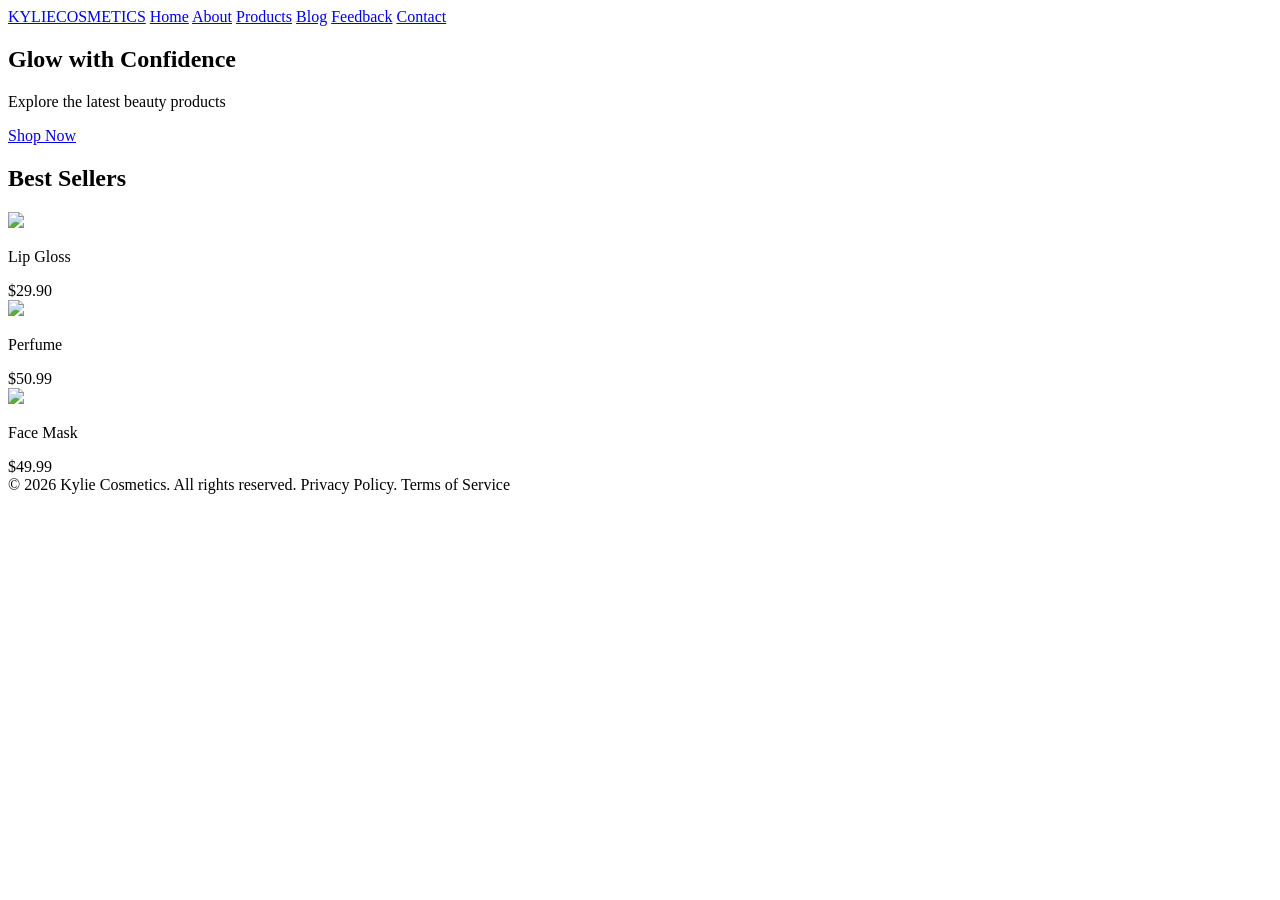
==== index.html @ de4be009 "Add files via upload" ====
<!DOCTYPE html>
<html lang="en">
<head>
<meta charset="UTF-8">
<meta name="viewport" content="width=device-width, initial-scale=1.0">
<title>Home - Kylie Cosmetics</title>
<link rel="stylesheet" href="style.css">
</head>

<body>

<nav>
  <a href="index.html" class="nav-logo">KYLIE<span>COSMETICS</span></a>
  <a href="index.html">Home</a>
  <a href="about.html">About</a>
  <a href="products.html">Products</a>
  <a href="blog.html">Blog</a>
  <a href="feedback.html">Feedback</a>
  <a href="contact.html">Contact</a>

</nav>

<main>

<section class="hero">
  <div class="hero-content">
    <h1>Glow with Confidence</h1>
    <p>Explore the latest beauty products</p>
    <a href="products.html" class="hero-btn">Shop Now</a>
  </div>
</section>

<section class="featured">
  <h2>Best Sellers</h2>

  <div class="product-grid">
    <div class="product-card">
      <img src="image/lipgloss3.jpg">
      <p class="product-name">Lip Gloss</p>
      <div class="price">$29.90</div>
    </div>

    <div class="product-card">
      <img src="image/kylie's perfume 3.jpg">
      <p class="product-name">Perfume</p>
      <div class="price">$50.99</div>
    </div>

    <div class="product-card">
      <img src="image/Best Facemask.jpg">
      <p class="product-name">Face Mask</p>
      <div class="price">$49.99</div>
    </div>
  </div>

</section>

</main>

<footer>
   <span>© 2026 Kylie Cosmetics. All rights reserved. Privacy Policy. Terms of Service</span>
</footer>
<script src="script.js"></script>
</body>
</html>
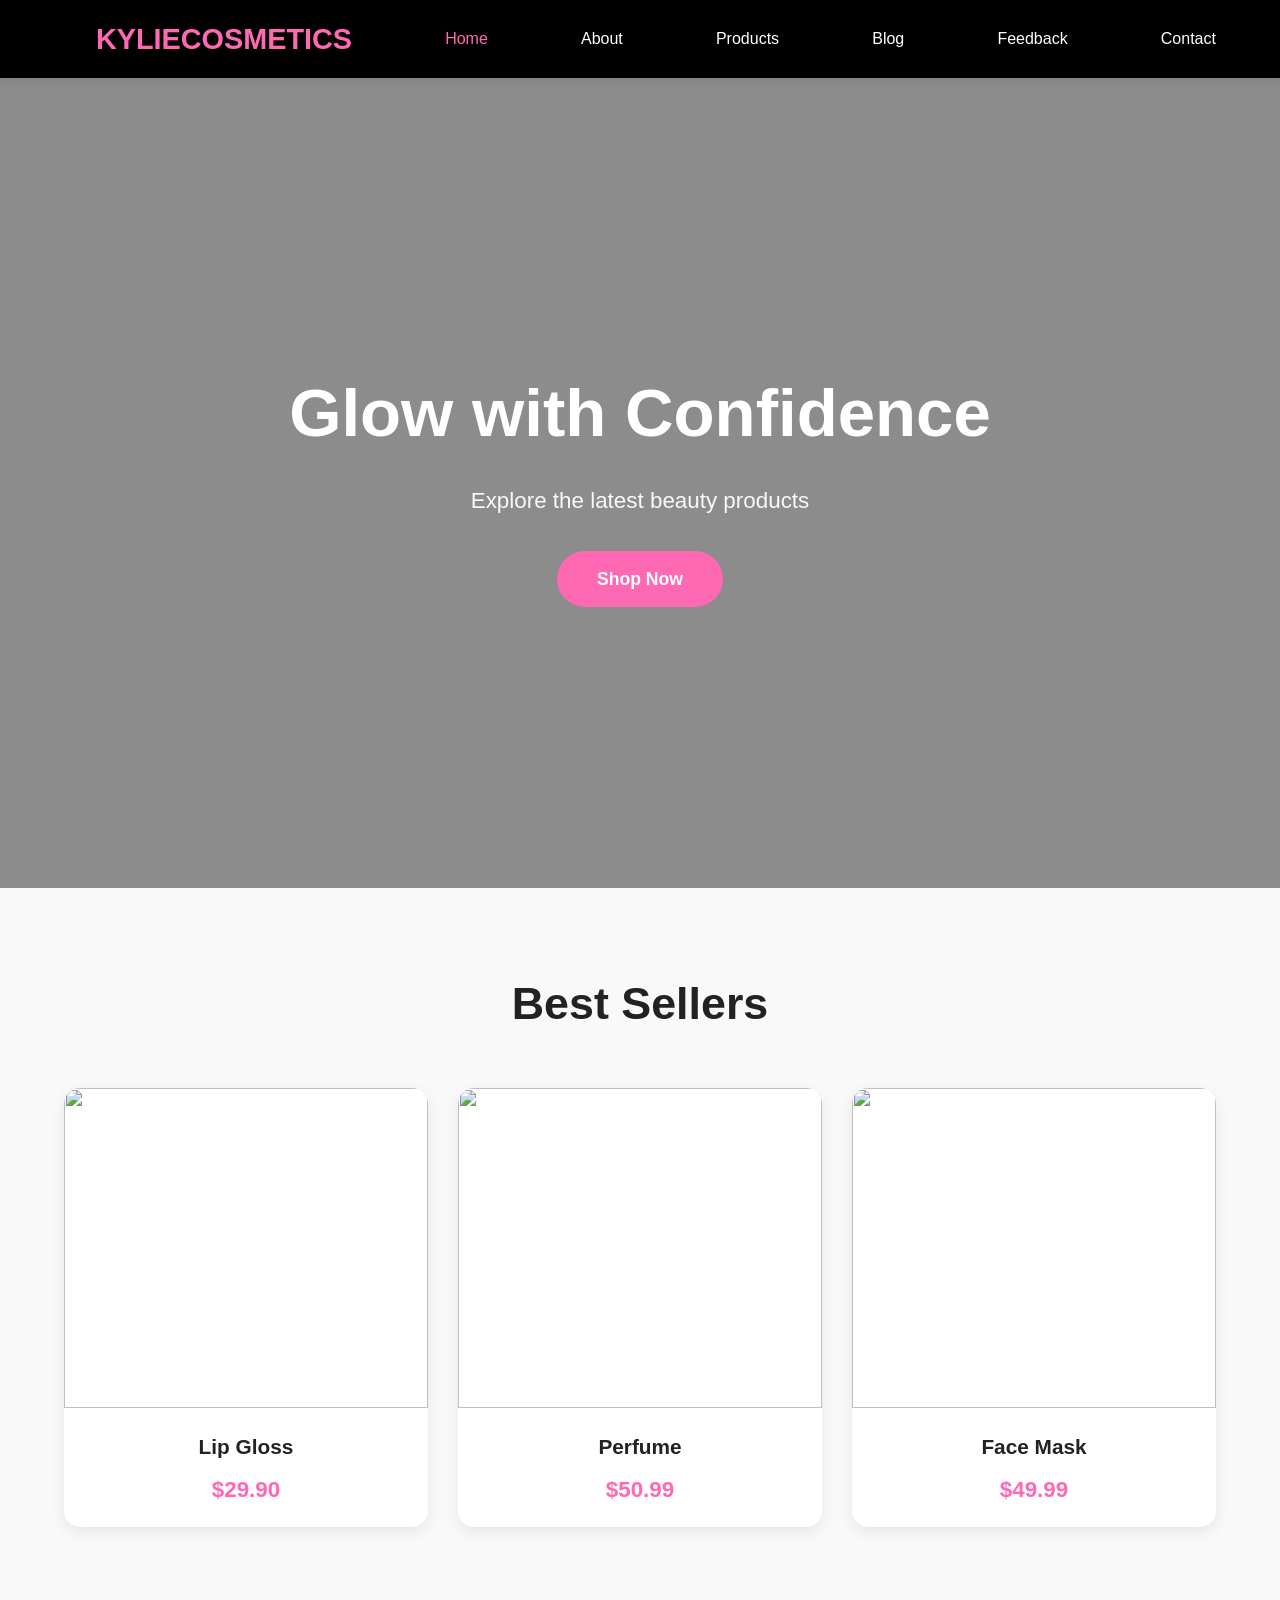
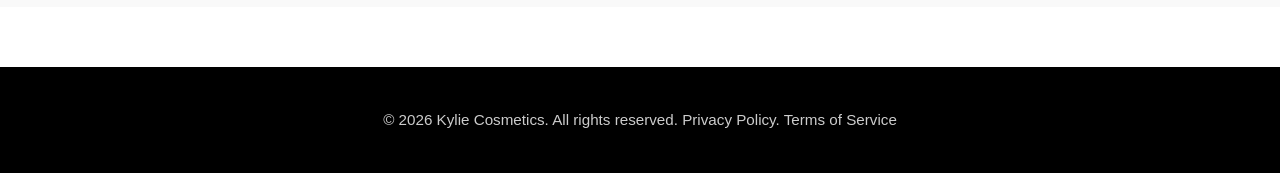
==== commit f0ab2489: "Update index.html" ====
--- a/index.html
+++ b/index.html
@@ -41,13 +41,13 @@
     </div>
 
     <div class="product-card">
-      <img src="image/kylie's perfume 3.jpg">
+      <img src="image/kylie'sperfume3.jpg">
       <p class="product-name">Perfume</p>
       <div class="price">$50.99</div>
     </div>
 
     <div class="product-card">
-      <img src="image/Best Facemask.jpg">
+      <img src="image/BestFacemask.jpg">
       <p class="product-name">Face Mask</p>
       <div class="price">$49.99</div>
     </div>
@@ -62,4 +62,4 @@
 </footer>
 <script src="script.js"></script>
 </body>
-</html>+</html>
--- a/style.css
+++ b/style.css
@@ -0,0 +1,363 @@
+/* =============================================
+   Kylie Cosmetics - Complete Style.css
+   Updated: May 2026
+   ============================================= */
+
+* {
+    margin: 0;
+    padding: 0;
+    box-sizing: border-box;
+}
+
+body {
+    font-family: 'Arial', 'Helvetica Neue', sans-serif;
+    line-height: 1.6;
+    color: #333;
+    background-color: #fff;
+}
+
+/* ==================== NAVIGATION ==================== */
+nav {
+    background: #000;
+    padding: 1rem 5%;
+    display: flex;
+    align-items: center;
+    justify-content: space-between;
+    position: sticky;
+    top: 0;
+    z-index: 1000;
+    box-shadow: 0 2px 10px rgba(0,0,0,0.1);
+}
+
+.nav-logo {
+    font-size: 1.8rem;
+    font-weight: bold;
+    color: #fff;
+    text-decoration: none;
+}
+
+.nav-logo span {
+    color: #ff69b4;
+}
+
+nav a {
+    color: #fff;
+    text-decoration: none;
+    margin-left: 2rem;
+    font-weight: 500;
+    transition: color 0.3s;
+}
+
+nav a:hover,
+nav a.active {
+    color: #ff69b4;
+}
+
+/* ==================== HERO SECTIONS ==================== */
+.hero {
+    background: linear-gradient(rgba(0,0,0,0.45), rgba(0,0,0,0.45)), 
+                url('hero.jpg') center/cover no-repeat;
+    height: 90vh;
+    display: flex;
+    align-items: center;
+    justify-content: center;
+    text-align: center;
+    color: white;
+}
+
+/* About Hero */
+.about-hero {
+    background: linear-gradient(rgba(0,0,0,0.45), rgba(0,0,0,0.45)), 
+                url('about.jpg') center/cover no-repeat;
+    height: 70vh;
+}
+
+/* Blog Hero */
+.blog-hero {
+    background: linear-gradient(rgba(0,0,0,0.45), rgba(0,0,0,0.45)), 
+                url('blog.jpg') center/cover no-repeat;
+    height: 60vh;
+}
+
+/* Contact & Feedback Hero */
+.contact-hero,
+.feedback-hero {
+    background: linear-gradient(rgba(0,0,0,0.45), rgba(0,0,0,0.45)), 
+                url('contact.jpg') center/cover no-repeat;
+    height: 60vh;
+}
+
+.hero-content {
+    max-width: 800px;
+    padding: 0 20px;
+}
+
+.hero h1 {
+    font-size: 4.2rem;
+    margin-bottom: 1rem;
+    font-weight: 700;
+}
+
+.hero p {
+    font-size: 1.4rem;
+    margin-bottom: 2rem;
+    opacity: 0.95;
+}
+
+.hero-btn {
+    background: #ff69b4;
+    color: white;
+    padding: 14px 40px;
+    border-radius: 50px;
+    text-decoration: none;
+    font-weight: bold;
+    font-size: 1.1rem;
+    transition: all 0.3s;
+    display: inline-block;
+}
+
+.hero-btn:hover {
+    background: #ff1493;
+    transform: translateY(-5px);
+    box-shadow: 0 10px 25px rgba(255, 105, 180, 0.4);
+}
+
+/* ==================== MAIN CONTENT ==================== */
+main {
+    min-height: calc(100vh - 180px);
+}
+
+/* Featured Products */
+.featured {
+    padding: 80px 5%;
+    text-align: center;
+    background: #f9f9f9;
+}
+
+.featured h2 {
+    font-size: 2.8rem;
+    margin-bottom: 3rem;
+    color: #222;
+}
+
+/* Product Grid */
+.product-grid {
+    display: grid;
+    grid-template-columns: repeat(auto-fit, minmax(280px, 1fr));
+    gap: 30px;
+    max-width: 1200px;
+    margin: 0 auto;
+}
+
+.product-card {
+    background: white;
+    border-radius: 16px;
+    overflow: hidden;
+    box-shadow: 0 5px 15px rgba(0,0,0,0.08);
+    transition: all 0.3s;
+}
+
+.product-card:hover {
+    transform: translateY(-12px);
+    box-shadow: 0 20px 35px rgba(0,0,0,0.15);
+}
+
+.product-card img {
+    width: 100%;
+    height: 320px;
+    object-fit: cover;
+}
+
+.product-name {
+    font-size: 1.3rem;
+    font-weight: 600;
+    margin: 15px 0 8px;
+    color: #222;
+}
+
+.price {
+    font-size: 1.4rem;
+    font-weight: bold;
+    color: #ff69b4;
+    margin-bottom: 20px;
+}
+
+.add-to-bag {
+    background: #ff69b4;
+    color: white;
+    border: none;
+    padding: 12px 25px;
+    border-radius: 50px;
+    cursor: pointer;
+    font-weight: 600;
+    transition: 0.3s;
+}
+
+.add-to-bag:hover {
+    background: #000;
+}
+
+/* Blog Posts */
+.blog-post {
+    background: white;
+    margin: 25px auto;
+    max-width: 900px;
+    padding: 35px;
+    border-radius: 16px;
+    box-shadow: 0 5px 20px rgba(0,0,0,0.07);
+    transition: 0.3s;
+}
+
+.blog-post:hover {
+    transform: scale(1.02);
+}
+
+.blog-post h3 {
+    color: #ff69b4;
+    margin-bottom: 12px;
+}
+
+/* About Content */
+.about-content {
+    padding: 60px 5% 80px;
+    max-width: 900px;
+    margin: 0 auto;
+    text-align: center;
+}
+
+.about-content h2 {
+    font-size: 2.5rem;
+    margin: 50px 0 25px;
+    color: #222;
+}
+
+.about-content p {
+    font-size: 1.15rem;
+    line-height: 1.8;
+    margin-bottom: 25px;
+}
+
+.about-content ul {
+    text-align: left;
+    max-width: 600px;
+    margin: 30px auto;
+    font-size: 1.1rem;
+}
+
+.about-content li {
+    margin: 12px 0;
+}
+
+/* Contact & Feedback Forms */
+form {
+    max-width: 650px;
+    margin: 40px auto;
+    padding: 40px;
+    background: white;
+    border-radius: 16px;
+    box-shadow: 0 10px 30px rgba(0,0,0,0.1);
+}
+
+input, textarea {
+    width: 100%;
+    padding: 14px 16px;
+    margin: 12px 0;
+    border: 2px solid #ddd;
+    border-radius: 8px;
+    font-size: 1rem;
+}
+
+input:focus, textarea:focus {
+    outline: none;
+    border-color: #ff69b4;
+}
+
+button {
+    background: #ff69b4;
+    color: white;
+    padding: 14px 40px;
+    border: none;
+    border-radius: 50px;
+    font-size: 1.1rem;
+    cursor: pointer;
+    transition: 0.3s;
+    margin-top: 10px;
+}
+
+button:hover {
+    background: #ff1493;
+}
+
+/* Contact Info */
+.contact-info, .contact-heading {
+    text-align: center;
+    max-width: 700px;
+    margin: 30px auto;
+}
+
+.social-icons {
+    display: flex;
+    justify-content: center;
+    align-items: center;
+    gap: 25px;
+    margin: 30px 0;
+}
+
+.social-icons a {
+    width: 65px;
+    height: 65px;
+    background: white;
+    color: #ff69b4;
+    border-radius: 50%;
+    display: flex;
+    justify-content: center;
+    align-items: center;
+    font-size: 28px;
+    box-shadow: 0 5px 15px rgba(0,0,0,0.1);
+    transition: 0.4s;
+}
+
+.social-icons a:hover {
+    background: #ff69b4;
+    color: white;
+    transform: translateY(-8px) scale(1.1);
+}
+
+/* Footer */
+footer {
+    background: #000;
+    color: #fff;
+    text-align: center;
+    padding: 2.5rem 0;
+    margin-top: 60px;
+}
+
+footer span {
+    font-size: 0.95rem;
+    opacity: 0.8;
+}
+
+
+@media (max-width: 768px) {
+    nav {
+        flex-direction: column;
+        padding: 1rem;
+        gap: 10px;
+    }
+    
+    nav a {
+        margin: 8px 0;
+    }
+    
+    .hero h1 {
+        font-size: 3rem;
+    }
+    
+    .hero p {
+        font-size: 1.2rem;
+    }
+    
+    .product-grid {
+        grid-template-columns: repeat(auto-fit, minmax(240px, 1fr));
+    }
+}
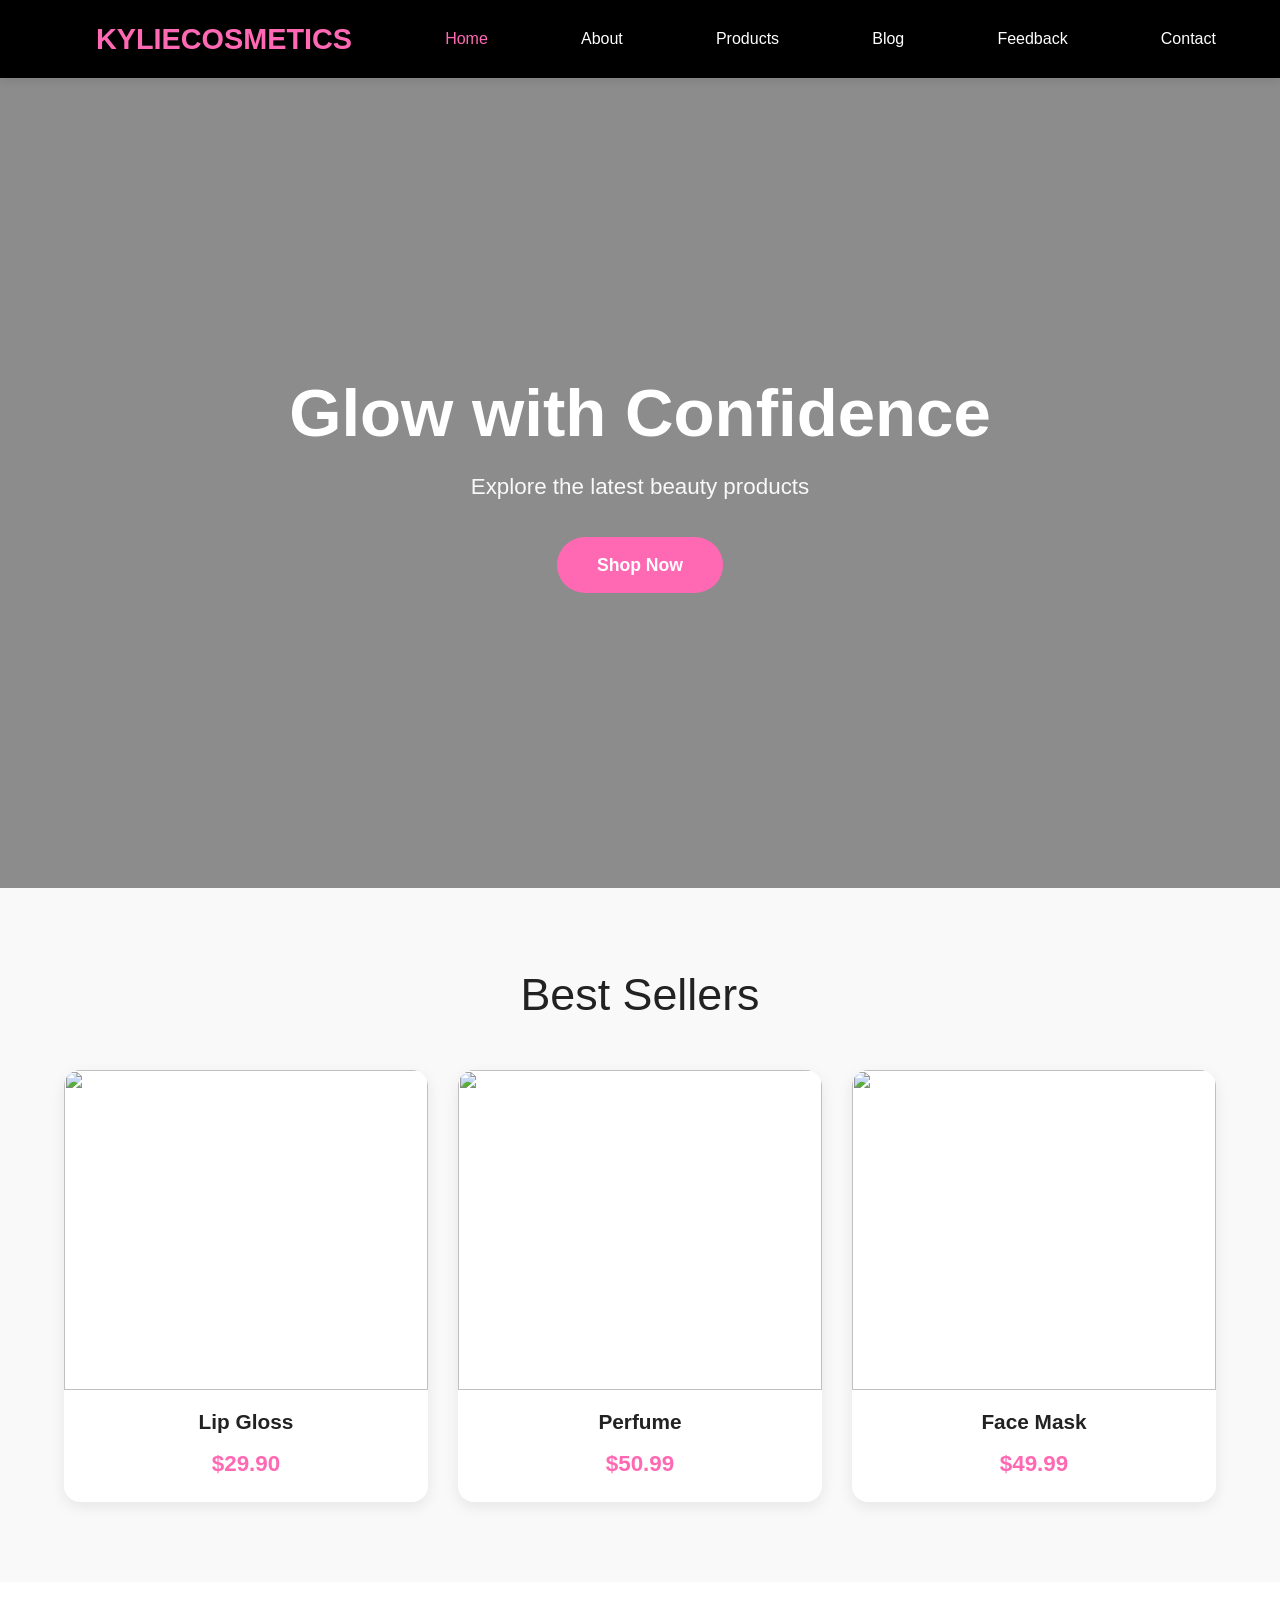
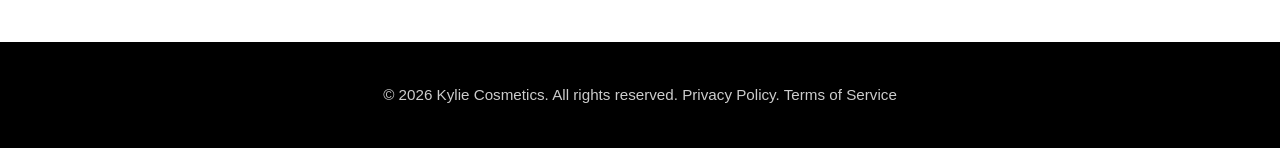
==== commit 1dfdd600: "Update index.html" ====
--- a/index.html
+++ b/index.html
@@ -4,6 +4,7 @@
 <meta charset="UTF-8">
 <meta name="viewport" content="width=device-width, initial-scale=1.0">
 <title>Home - Kylie Cosmetics</title>
+ <link href="https://cdn.jsdelivr.net/npm/bootstrap@5.3.3/dist/css/bootstrap.min.css" rel="stylesheet"> 
 <link rel="stylesheet" href="style.css">
 </head>
 
@@ -41,13 +42,13 @@
     </div>
 
     <div class="product-card">
-      <img src="image/kylie'sperfume3.jpg">
+      <img src="image/kylie-perfume3.jpg">
       <p class="product-name">Perfume</p>
       <div class="price">$50.99</div>
     </div>
 
     <div class="product-card">
-      <img src="image/BestFacemask.jpg">
+      <img src="image/bestfacemask.jpg">
       <p class="product-name">Face Mask</p>
       <div class="price">$49.99</div>
     </div>
